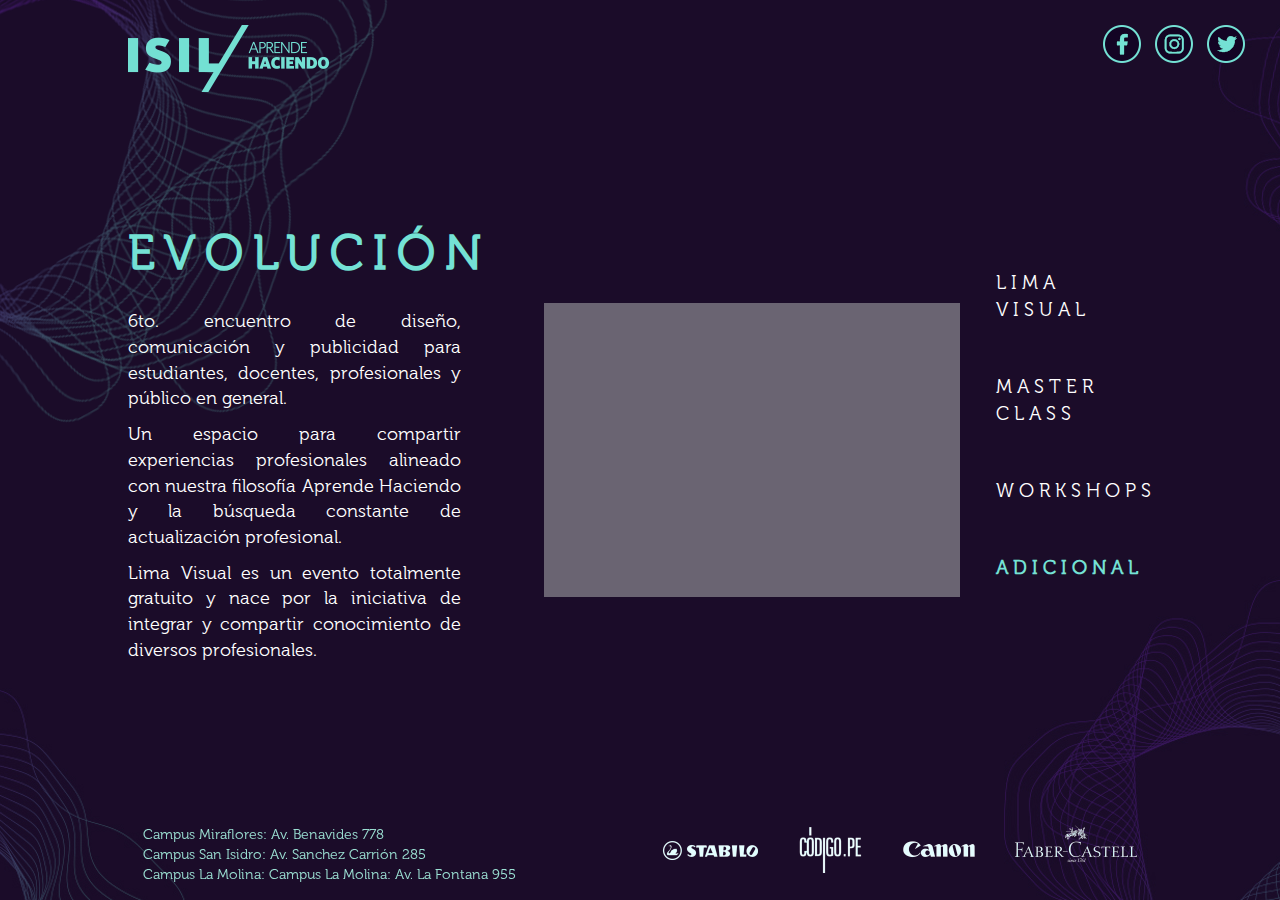
==== adicional.html @ 304214e9 "Add files via upload" ====
<!DOCTYPE html>
<html lang="en">
  <head>
  <title>Bootstrap Example</title>
  <meta charset="utf-8">
  <meta name="viewport" content="width=device-width, initial-scale=1">
  <link rel="stylesheet" href="https://maxcdn.bootstrapcdn.com/bootstrap/3.3.7/css/bootstrap.min.css">
  <script src="js/js.js"></script>
  <script src="https://maxcdn.bootstrapcdn.com/bootstrap/3.3.7/js/bootstrap.min.js"></script>
  <link href="fonts/Museo-300.css" rel="stylesheet" type="text/css">
  <link href="fonts/MuseoSlab-500.css" rel="stylesheet" type="text/css">
	  <link href="css/style.css" rel="stylesheet" type="text/css">
  
  </head>
  <body>
<div class="custom-container">
    <div class="malla"> <img src="img/malla.png" class="img-responsive"></div>
    <div class="custom-content">
    <div class="logo-brand"><a href="index.html"><img src="img/logotipo.png" alt="logo" class="img-responsive"/></a></div>
    <div class="redes">
    <ul>
    <li><a href="#"><img src="img/facebook.png" alt="" width="38" height="38" border="0"/></a></li>
    <li><a href="#"><img src="img/insta.png" width="38" height="38" alt=""/></a></li>
    <li><a href="#"><img src="img/twitter.png" width="38" height="38" alt=""/></a></li>
    
    </ul>
    </div>
    
    
   
    
    <!-- <div class="principal-img"> <img src="img/visual.png" width="668" height="495" alt="" class="img-responsive"/> </div>
    <div class="actions"> <img src="img/cambia.png" width="260" height="127" alt="" class="img-responsive" style="max-width:183px;"/></div>
       <button type="button" class="custom-btn">Ingreso Libre</button>-->
		
		
		
		
        
        
        <!--<div class="col-1-2 go-right only-img">
        <img src="img/visual.png" width="668" height="495" alt="" class="img-responsive" style="display: inline-block"/>
       
        </div>
        <div class="col-2-2 go-left">
		
		<div class="content-text">
        
         <h2><span>VEN</span> <span>INTEGRÁTE</span> CAMBIA</h2>
        <p>6to. encuentro de diseño, comunicación y publicidad para estudiantes, docentes, profesionales y público en general.</p>

        <p>Un espacio para compartir experiencias profesionales alineado con nuestra filosofía Aprende Haciendo y la búsqueda constante de actualización profesional.</p>

        <p>Lima Visual es un evento totalmente gratuito y nace por la iniciativa de integrar y compartir conocimiento de diversos profesionales.</p>
        
        </div>
		</div>-->
		
		
		
		
		
		
		
        
        <!--<div class="content-full-w">
        <div class="content-text-w">
       		<h2>MASTER CLASS</h2>
            <p>Conferencias con destacados ponentes internacionales y nacionales que compartirán sus experiencias profesionales.</p>
            <h3 class="title-h3"><span>10 / 9</span> BRANDING Y PUBLICIDAD</h3>
          <div class="gallery">
            	<div class="gallery-items"><img src="img/img1.png" class="img-responsive"/></div>
                <div class="gallery-items"><img src="img/img2.png" class="img-responsive"/></div>
                <div class="gallery-items"><img src="img/img3.png" class="img-responsive"/></div>
            </div>
			<ul class="numbers">
				<li><a href="#">1</a></li>
				<li><a href="#">2</a></li>
				<li><a href="#">3</a></li>
				<li><a href="#">4</a></li>
			</ul>
            
        </div>
        </div>-->
		
		
		
		
		
        
        
        
        
        
       
       <!-- <div class="col-1-2">
        <div class="content-text">
        
         <h2><span>Creatividad en el </span> mundo radial</h2>
         <ul class="list-datos">
			<li><span>Profesor(a):</span> Nilmer Cueva</li>
            <li><span>Día:</span> Lunes 10/09</li>
            <li><span>Hora:</span> 2:00 p.m - 6:00 p.m.</li>
            <li><span>Salón:</span> A-703 </li>
            <li><span>Campus:</span> Miraflores.</li>
            <li><span>Requisito para participar:</span> Ninguno.</li>
         </ul>
        <p>"No es lo mismo trabajar en la industria de la publicidad que en la industria de la creatividad. En un mundo cada vez más estructurado sobre el código y el despliegue tecnológico, aportando utilidad y beneficios que mejoran la vida del usuario, ¿como industria estamos realmente operando a la velocidad de la cultura? Con personas cada vez más informadas y críticas, pareciera que la publicidad se ha convertido en materia más que nunca artificial. Algo que solo se puede resolver con creatividad."</p>
        
        </div>
       
        </div>
        <div class="col-2-2">
        <form >
        	<h3>Inscribete Aquí</h3>
            <input type="text" name="nombre" placeholder="Nombres">
            <input type="text" name="nombre" placeholder="Apellidos">
            <input type="text" name="nombre" placeholder="Celular">
            <input type="text" name="nombre" placeholder="Correo">
			<input type="text" name="nombre" placeholder="¿Eres de Isil?">
            <button type="button" class="custom-btn">Ingreso Libre</button>
        </form>
        
        </div>
		 -->
		
		
		
		
		
		
		
		<!--<div class="content-full-w">
        <div class="content-text-w">
       		<h2>WORKSHOPS</h2>
            <p>Actividades vivenciales, dictadas por nuestros docentes,<br> 
donde los asistentes podrán ser parte de la realización de un proyecto.</p>
           
			
			<a href="#" class="fechas">
			<h2>LU<br>NES</h2>
				<div class="line"></div>
				<p>10 / 09</p>
			</a>
			
			<a href="#" class="fechas">
			<h2>MAR<br>TES</h2>
				<div class="line"></div>
				<p>11 / 09</p>
			</a>
			
			<a href="#" class="fechas">
			<h2>MIÉR<br>COLES</h2>
				<div class="line"></div>
				<p>12 / 09</p>
			</a>
			
			<a href="#" class="fechas">
			<h2>JUE<br>VES</h2>
				<div class="line"></div>
				<p>13 / 09</p>
			</a>
			
			<a href="#" class="fechas">
			<h2>VIER<br>NES</h2>
				<div class="line"></div>
				<p>14 / 09</p>
			</a>
			
            
        </div>
        </div>
		-->
		
		
        
        
		
		<div class="col-1-2">
        <div class="content-text">
        
         <h2>EVOLUCIÓN</h2>
         
		<p>6to. encuentro de diseño, comunicación y publicidad para estudiantes, docentes, profesionales y público en general.</p>

<p>Un espacio para compartir experiencias profesionales alineado con nuestra filosofía Aprende Haciendo y la búsqueda constante de actualización profesional.</p>

<p>Lima Visual es un evento totalmente gratuito y nace por la iniciativa de integrar y compartir conocimiento de diversos profesionales.</p>
	
			
			
        
        </div>
       
        </div>
        <div class="col-2-2">
        <div class="slider">
			<img src="img/foto.png" width="760" height="538" alt="" class="img-responsive"/>
		</div>    
		
      </div><!---->
		
		
		
		
		
		
		
		
		
		
		
		
		
		
		<!--<div class="col-1-2">
        <div class="content-text">
        
         <h2>“impactando mentes”</h2>
		  <img src="img/01.png" class="foto-text"/>
			
			<ul class="list-datos list-foto-text">
	      <li><span>Expositor(a):</span> Laura Reategui.<br>(Google/círculo creativo de México)</li>
            <li><span>Día:</span> Lunes 22</li>
            <li><span>Hora:</span> 6:00 p.m.</li>
            <li><span>Salón:</span> A-703 </li>
            <li><span>Campus:</span> Miraflores.</li>
            <li><span>Requisito para participar:</span> Ninguno.</li>
         </ul>
        <p style="margin-top: 10px;">"No es lo mismo trabajar en la industria de la publicidad que en la industria de la creatividad. En un mundo cada vez más estructurado sobre el código y el despliegue tecnológico, aportando utilidad y beneficios que mejoran la vida del usuario, ¿como industria estamos realmente operando a la velocidad de la cultura? Con personas cada vez más informadas y críticas, pareciera que la publicidad se ha convertido en materia más que nunca artificial. Algo que solo se puede resolver con creatividad."</p>
        
        </div>
       
        </div>
        <div class="col-2-2">
        <form >
        	<h3>Inscribete Aquí</h3>
            <input type="text" name="nombre" placeholder="Nombres">
            <input type="text" name="nombre" placeholder="Apellidos">
            <input type="text" name="nombre" placeholder="Celular">
            <input type="text" name="nombre" placeholder="Correo">
			<input type="text" name="nombre" placeholder="¿Eres de Isil?">
            <button type="button" class="custom-btn">Ingreso Libre</button>
        </form>
        
        </div>-->
		
		
		
		
		
		    <!--<div class="actions go-left ajuste1"> 
		
		<div class="fechas">
			<h2>LU<br>NES</h2>
				<div class="line"></div>
				<p>10 / 09</p>
			</div>
		
		</div>
		
		
		
		<div class="principal-img go-right ajuste2">
		<div class="content-text-w">
		
			<div class="mod-detail">
				<h2>Creatividad en el mundo radial</h2>
				<p>NILMER CUEVA</p>
					<p>LUNES 10/09</p>
					<p>2:00 PM - 6:00 PM</p>
					<p>AULA A703</p>
				<button type="button" class="custom-btn-small">Ingreso Libre</button>
			</div>
			
			<div class="mod-detail">
				<h2>Creatividad en el mundo radial</h2>
				<p>NILMER CUEVA</p>
					<p>LUNES 10/09</p>
					<p>2:00 PM - 6:00 PM</p>
					<p>AULA A703</p>
				<button type="button" class="custom-btn-small">Ingreso Libre</button>
			</div>
			
			<div class="mod-detail">
				<h2>Creatividad en el mundo radial</h2>
				<p>NILMER CUEVA</p>
					<p>LUNES 10/09</p>
					<p>2:00 PM - 6:00 PM</p>
					<p>AULA A703</p>
				<button type="button" class="custom-btn-small">Ingreso Libre</button>
			</div>
			
			
			<div class="divider"></div>
			
			
			<div class="mod-detail">
				<h2>Creatividad en el mundo radial</h2>
				<p>NILMER CUEVA</p>
					<p>LUNES 10/09</p>
					<p>2:00 PM - 6:00 PM</p>
					<p>AULA A703</p>
				<button type="button" class="custom-btn-small">Ingreso Libre</button>
			</div>
			
			<div class="mod-detail">
				<h2>Creatividad en el mundo radial</h2>
				<p>NILMER CUEVA</p>
					<p>LUNES 10/09</p>
					<p>2:00 PM - 6:00 PM</p>
					<p>AULA A703</p>
				<button type="button" class="custom-btn-small">Ingreso Libre</button>
			</div>
			
			<div class="mod-detail">
				<h2>Creatividad en el mundo radial</h2>
				<p>NILMER CUEVA</p>
					<p>LUNES 10/09</p>
					<p>2:00 PM - 6:00 PM</p>
					<p>AULA A703</p>
				<button type="button" class="custom-btn-small">Ingreso Libre</button>
			</div>
			
			
			</div>
			
		
		</div>

        -->
        
        
        
        
        
        
      
  </div>
    <div class="custom-sidebar">
    <div class="btn-mobile" id="menu-nav" data-click-state="1"><img src="img/lines-nav.png" alt=""/></div>
    <nav>
        <ul>
        <li><a href="lima-visual.html">LIMA VISUAL</a></li>
			<li><a href="master-class.html">MASTER CLASS</a></li>
        <li><a href="workshops.html">WORKSHOPS</a></li>
        <li class="active"><a href="adicional.html">ADICIONAL</a></li>
      </ul>
      
      <div class="addressMob">
        <p><span>Campus Miraflores:</span> Av. Benavides 778 </p>
           <p><span>Campus Miraflores:</span> Av. Benavides 778 </p>
           <p><span>Campus Miraflores:</span> Av. Benavides 778 </p>
       <ul class="menu-redes"> 
       <li><img src="img/facebook.png" width="38" height="38" alt=""/></li>
        <li><img src="img/insta.png" width="38" height="38" alt=""/></li>
        <li><img src="img/twitter.png" width="38" height="38" alt=""/></li>
        
      </ul>
      </div>
      
     
      
      </nav>
  </div>
  </div>
<footer>
    <div class="address">
    <p>Campus Miraflores: Av. Benavides 778<br>
        Campus San Isidro: Av. Sanchez Carrión 285<br>
        Campus La Molina: Campus La Molina: Av. La Fontana 955</p>
  </div>
    <div class="logos"><img src="img/logos.png" alt="Auspiciadores" class="img-responsive"/></div>
  </footer>
<script>
$('#menu-nav').on('click',function(){

if($(this).attr('data-click-state') == 1) {
$(this).attr('data-click-state', 0)
$("nav").show().css({ "display": "inline-block"});
	
	$(".custom-sidebar").addClass("menu-mob-active");
} else {
$(this).attr('data-click-state', 1)
$("nav").hide();
	$(".custom-sidebar").removeClass("menu-mob-active")
}

});	
</script>
</body>
</html>
---- fonts/Museo-300.css ----
@font-face {
  font-family: 'Museo-300';
  src: url('Museo-300.eot?#iefix') format('embedded-opentype'),  url('Museo-300.otf')  format('opentype'),
	     url('Museo-300.woff') format('woff'), url('Museo-300.ttf')  format('truetype'), url('Museo-300.svg#Museo-300') format('svg');
  font-weight: normal;
  font-style: normal;
}
---- fonts/MuseoSlab-500.css ----
@font-face {
  font-family: 'MuseoSlab-500';
  src: url('MuseoSlab-500.eot?#iefix') format('embedded-opentype'),  url('MuseoSlab-500.otf')  format('opentype'),
	     url('MuseoSlab-500.woff') format('woff'), url('MuseoSlab-500.ttf')  format('truetype'), url('MuseoSlab-500.svg#MuseoSlab-500') format('svg');
  font-weight: normal;
  font-style: normal;
}
---- css/style.css ----
body, html {
	width: 100%;
	height: 100%;
	position: relative;
	overflow: hidden;
	background-image: url(../img/bg.jpg);
	background-position: center;
	background-size: cover;
	font-family: 'Museo-300', "Hoefler Text", "Liberation Serif", Times, "Times New Roman", "serif";
	color: white;

}
h2
{
	color: #74e2d5;
    font-size: 48px;
    font-weight: bold;
    letter-spacing: 10px;
	margin-bottom:30px;
	margin-top:0;
}
.title-h3
{
	padding:10px;
	margin:0;
	border: solid 1px #a932d7;
	margin-top:10px;
	margin-bottom:15px;
	display:inline-block;
	
}
.title-h3 span
{
color:#73e0d3;
font-weight:bold;	
}
p
{
	font-size:18px;
}
	  a:hover
	  {
		  text-decoration: none;
	  }
/* Set height of the grid so .sidenav can be 100% (adjust if needed) */
.row.content {
	height: 100%;
	position: relative;
}
/* Set gray background color and 100% height */
.sidenav {
	height: 100%;
}
/* Set black background color, white text and some padding */
footer {
	background-color: #555;
	color: white;
	padding: 15px;
}
.custom-container {
	width: 100%;
	height: 100%;
	position: relative;
}
.custom-content {
	width: 65%;
	height: 100%;
	float: left;
	margin-left: 10%;
}
.custom-sidebar {
	width: 15%;
	height: 100%;
	float: right;
	margin-right: 10%;
}
footer {
	background-color: transparent;
	position: fixed;
	width: 80%;
	bottom: 0;
	height: 80px;
	margin-left: 10%;
	margin-right: 10%;
	margin-bottom: 10px;
}
.logos {
	float: right;
}
.address {
	float: left;
	color: #9be0d3;
	
}
.address p
{
	font-size:14px;
}
nav {
	width: 100%;
	height: 100%;
	display: flex;
	justify-content: center;
	align-items: center;
}
nav ul {
    display: inline-block;
    list-style: none;
    margin: 0;
    font-size: 19px;
    letter-spacing: 5px;
}
nav ul li {
    margin-bottom: 50px;
}
nav ul .active a
{
	font-weight: bold;
    color: #74e2d5;
}
	  nav a
	  {
		  color: white;
	  }
	  nav a:hover
	  {
		  color: #74e2d5;
	  }
.logo-brand {
	margin-top: 25px;
	margin-bottom: 25px;
	position: absolute;
	z-index:22;
}
.btn-mobile {
	width: 50px;
	height: 50px;
	position: absolute;
	left: 25px;
	top: 30px;
	display: none;
	position: fixed;
	
}
.principal-img {
	height: 100%;
	width: 70%;
	display: flex;
	justify-content: center;
	align-items: center;
	float: right;
}
.img-principal img {
	display: inline-block;
}
.actions {
	height: 100%;
	width: 30%;
	display: flex;
	justify-content: center;
	align-items: center;
	float: left;
	flex-direction: column;
}
.actions img {
	display: inline-block;
	width: 80%;
}
.malla {
	position: fixed;
	top: -200px;
	left: 50%;
	margin-left: -900px;
	animation: 25s rotar linear infinite;
	transform-origin: 50% 50%;
}
 @keyframes rotar {
 from {
transform: rotate(0deg);
}
 to {
transform: rotate(360deg);
}
}
.custom-btn {
	background-color:#73e0d3;
	margin-top: 10px;
	font-size: 16px;
	border-radius: 10px;
	border: 0;
	padding: 10px;
	color:#1c1029;
	padding-left: 20px;
	padding-right: 20px;
}
.custom-btn:hover {
	background-color: white;
	color: #a932d7;
}
	  .custom-btn-small {
	background-color:#a932d7;
	margin-top: 10px;
	font-size: 16px;
	border-radius: 10px;
	border: 0;
	padding: 10px;
	color:white;
	padding-left: 20px;
	padding-right: 20px;
}
.custom-btn-small:hover {
	background-color: white;
	color: #a932d7;
}
.redes
{
	position:absolute;
	right:25px; top:25px;
}
.redes ul
{
	list-style:none;
	padding:0;
	
}
.redes ul li
{
	display:inline-block;
	margin-right:10px;
}
.menu-redes 
{
	display:none;
}
.addressMob
{
	display:none;
}
.col-1-2
{
	width:50%;
	height:100%;
	float:left;
	display: flex;
	justify-content: center;
	align-items: center;
}
.col-2-2
{
	width:50%;
	height:100%;
	float:right;
	
	display: flex;
	justify-content: center;
	align-items: center;
}
.content-text
{
	display:inline-block;
	width:80%;
	margin-right:20%;
}
.content-text p
{
	text-align:justify;
	font-size:18px;
}
.content-text h2
{
	color: #74e2d5;
    font-size: 48px;
    font-weight: bold;
    letter-spacing: 10px;
	margin-bottom:30px;
}
.content-text span
{
	display:block;
	font-size:30px;
}
.content-full-w
{
	width:100%;
	height:100%;
	display: flex;
	justify-content: center;
	align-items: center;
}
.gallery
{
	width:100%;
	position:relative;
}
.gallery-items
{
	display:inline-block;
	width:33%;
	cursor:pointer;
}
.list-datos
{
	padding:0;
	margin:0;
	list-style:none;
	margin-bottom:25px;
}
.list-datos li
{
	font-size: 18px;
}
.list-datos li span
{
	    font-weight: bold;
    color: #73e0d3;
    display: inline-block;
    font-size: 18px;
	
}
form
{
	padding:5%;
	border:solid 1px #a932d7;
	width:90%;
}
form input
{
	display:block;
	background-color:transparent;
	border-radius:8px;
	border: solid 1px #a932d7;
	width:98%;
	padding:2%;
	font-size:18px;
	margin-bottom:10px;
}
	  
.go-left
{
  float: left;
}
.go-right
{
  float: right;
}
	  .fechas
	  {
		  width: 230px;
		  height: 200px;
		  border:solid 1px #a932d7;
		  padding: 20px;
		  display: inline-block;
		  margin-top: 10px;
		  color: white;
	  }

	  .fechas h2
	  {
		      margin-bottom: 0px;
	  }
	  .line
	  {
	
		  background-color: #a932d7;
		  width: 100%;
		  height: 1px;
		      margin-top: 10px;
    margin-bottom: 10px;
	  }
	  
	  .foto-text
	  {
		  display: inline-block;
    text-align: left;
    vertical-align: top;
	  }
	  .list-foto-text
	  {
		  
		      display: inline-block;
		vertical-align: bottom;
		margin-left: 8px;
	  }
	  .mod-detail
	  {
		  width: 240px;
		   display: inline-block;
	  }
	  .mod-detail h2
	  {
		 font-size: 17px;
		  letter-spacing: 3px;
		  text-align: left;
		  margin-bottom: 15px;
	  }
	  .mod-detail p
	  {
		  margin-bottom: 5px;
	  }
	  .divider{
	   width: 100%;
		  height: 1px;
		  background-color: #a932d7;
		  display: block;
		  margin-top: 25px;
		  margin-bottom: 25px;
	  }
.numbers
{
	list-style: none;
	padding: 0;
	margin: 0;
	text-align: right;
	margin-top: 10px;
}
.numbers li
{
	display: inline-block;
	
}
.numbers li a
{
	font-weight: bold;
	padding: 10px;
	border:  1px solid #73e0d3;
	width: 40px;
	height: 40px;
	border-radius: 20px;
	display: inline-block;
	text-align: center;
	color: white;
}
.numbers li a:hover
{
	background-color: white;
	color: #a932d7;
}
/* On small screens, set height to 'auto' for sidenav and grid */
	 @media screen and (max-width: 1600px) {
	.mod-detail {
    width: 200px;
    display: inline-block;
}  
	  
	  } 
	  
@media screen and (max-width: 767px) {
	
.sidenav {
	height: auto;
	padding: 15px;
}
.row.content {
	height: auto;
}
}

@media screen and (max-width: 991px) {
	.mod-detail {
    width: 100%;
    display: block;
    margin-bottom: 25px;
}
.content-full-w
{
	width: 80%;
    margin: auto;
    margin-top: 120px;
}
.gallery-items {
    display: block;
    width: 100%;
    text-align: center;
    margin-bottom: 10px;
}
.gallery-items img
{
	display:inline-block;
}
.redes
	{
		display:none;
	}	
	
body, html {
	overflow: auto;
}
.custom-content {
	width: 100%;
	height: 100%;
	margin: 0;
}
.custom-sidebar {
	width: 25%;
	height: 25px;
	position: absolute;
	z-index: 55;
	top: 0;
	right: 0;
	height: auto;
	margin: 0;
}
.custom-container {
	height: auto;
	position: relative;
}
nav {
	display: none;
}
nav ul {
	display: inline-block;
	list-style: none;
    margin: 0;
    font-size: 19px;
    letter-spacing: 5px;
    padding: 0;
    width: 100%;
}
nav ul li {
	    padding: 20px;
    background-color: #83cfcb;
    color: #1c1029;
    font-weight: bold;
    border-bottom: solid 2px #1b0c29;
	margin:0;
}
nav ul li a
	{ color: #1c1029;}
nav ul .active 
{
	    font-weight: bold;
    color: #74e2d5;
    background-color: #1b0c29;
}
	nav ul .active a
	{color: #74e2d5;font-weight: bold;}
.menu-redes li {
    display: inline-block;
    border-bottom: 0;
}

.principal-img {
	height: auto;
	width: 80%;
	display: flex;
	justify-content: center;
	align-items: center;
	float: initial;
	margin-left: 10%;
	margin-right: 10%;
	margin-top: 150px;
}
.menu-mob-active {
	width: 80%;
    height: 100%;
    background-color: transparent;
    position: fixed;
    z-index: 999;
    left: 0;
}
.menu-mob-active nav {
	width: 100%;
    display: inline-block;
    text-align: center;
    margin-top: 119px;
    background-color: #83cfcb;
}
.btn-mobile {
	display: block;
}
.actions {
	height: auto;
	width: 80%;
	display: flex;
	justify-content: center;
	align-items: center;
	float: left;
	flex-direction: column;
	margin-top: 30px;
	margin-left: 10%;
	margin-right: 10%;
}
.logo-brand {
	padding-top: 25px;
	padding-bottom: 25px;
	position: fixed;
	width: 100%;
	text-align: center;
	background-color: #1b0c29;
	border-bottom: solid 1px #73e0d3;
	margin: 0;
}
.logo-brand img {
	display: inline-block;
}
footer {
	background-color: transparent;
	position: relative;
	width: 80%;
	bottom: 0;
	height: auto;
	margin-left: 10%;
	margin-right: 10%;
	margin-top: 25px;
	display: inline-block;
}
.address {
	float: initial;
	color: #9be0d3;
	text-align: center;
}
.logos {
	float: initial;
	text-align: center;
}
.logos img {
	display: inline-block;
}

.menu-redes 
{
	display:block;
}
.address
{
	display:none;
}
.addressMob
{
	    font-size: 18px;
    color: #1b0c29;
    position: absolute;
    width: 100%;
    bottom: 0;
	display:block;
}
.addressMob span
{
	display:block;
	width:100%;
	font-weight:bold;
}
	
	.col-1-2{
		
		width: 100%;
		margin-top: 130px;
	}	
	
	.content-text
	{
		margin: auto;
	}
	.col-2-2
	{
		width: 100%;
		float:left;
	}
	.go-left
{
  float:  right;
}
.go-right
{
  float:left;
}
.only-img {
    width: 80%;
    margin-left: 10%;
    margin-bottom: 25px;
}
	
	.ajuste1{
    margin-top: 130px;
}
	
.ajuste2 {
    margin-top: 30px;
}	
	
	
}
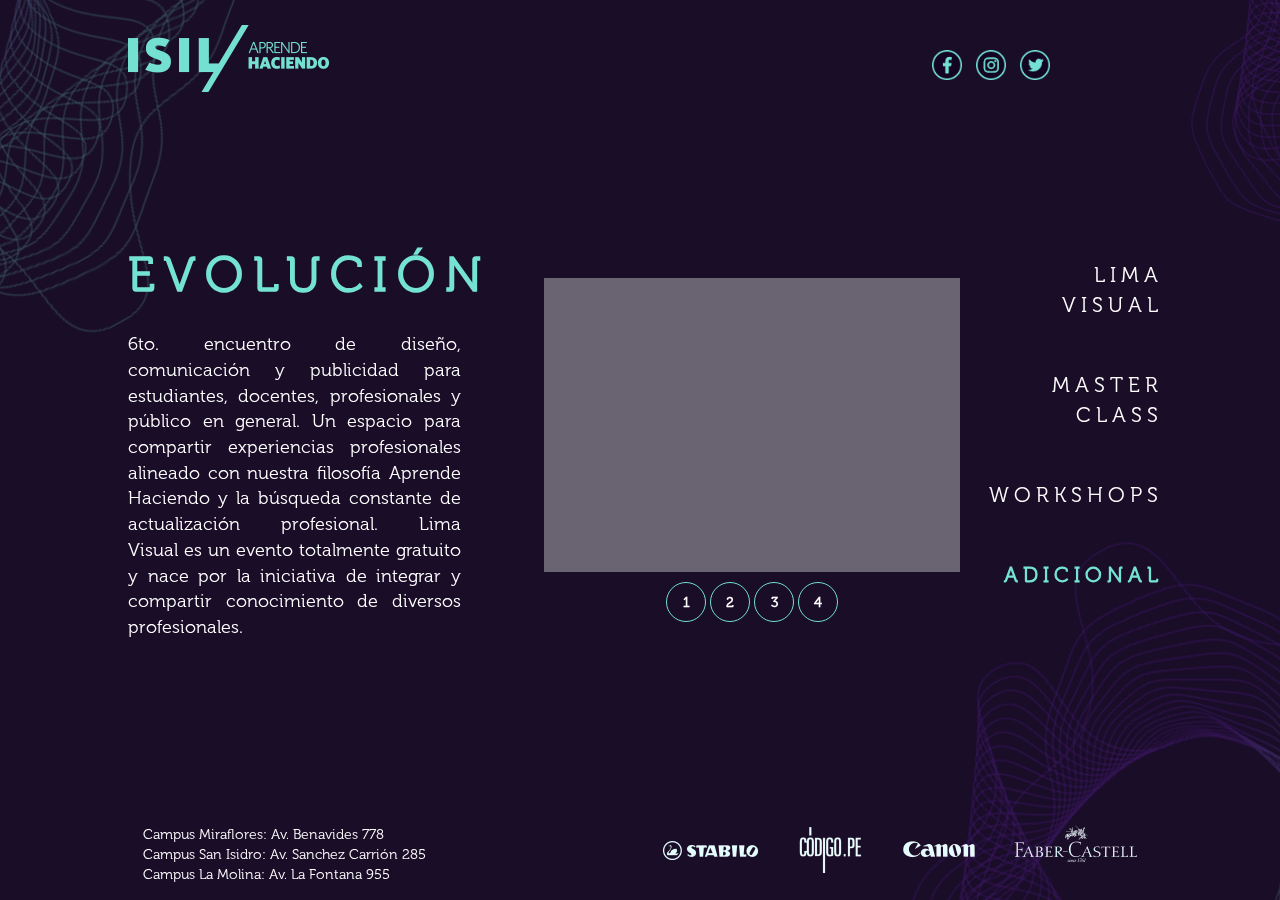
==== commit 2cdc67e2: "Add files via upload" ====
--- a/adicional.html
+++ b/adicional.html
@@ -1,7 +1,7 @@
 <!DOCTYPE html>
 <html lang="en">
   <head>
-  <title>Bootstrap Example</title>
+  <title>Lima Visual 6</title>
   <meta charset="utf-8">
   <meta name="viewport" content="width=device-width, initial-scale=1">
   <link rel="stylesheet" href="https://maxcdn.bootstrapcdn.com/bootstrap/3.3.7/css/bootstrap.min.css">
@@ -10,182 +10,46 @@
   <link href="fonts/Museo-300.css" rel="stylesheet" type="text/css">
   <link href="fonts/MuseoSlab-500.css" rel="stylesheet" type="text/css">
 	  <link href="css/style.css" rel="stylesheet" type="text/css">
-  
+  <link href="css/animate.min.css" rel="stylesheet" type="text/css">
   </head>
   <body>
-<div class="custom-container">
-    <div class="malla"> <img src="img/malla.png" class="img-responsive"></div>
+
+	<div class="malla"> <img src="img/malla.png" class="img-responsive"></div>
+	<div class="malla2"> <img src="img/malla.png" class="img-responsive"></div>
+	<div class="malla3"> <img src="img/malla.png" class="img-responsive"></div>
+	<div class="malla4"> <img src="img/malla.png" class="img-responsive"></div>
+	<div class="custom-container">
+    
+	
     <div class="custom-content">
-    <div class="logo-brand"><a href="index.html"><img src="img/logotipo.png" alt="logo" class="img-responsive"/></a></div>
+    <div class="logo-brand animated bounceInDown"><a href="index.html"><img src="img/logotipo.png" alt="logo" class="img-responsive"/></a></div>
     <div class="redes">
     <ul>
-    <li><a href="#"><img src="img/facebook.png" alt="" width="38" height="38" border="0"/></a></li>
-    <li><a href="#"><img src="img/insta.png" width="38" height="38" alt=""/></a></li>
-    <li><a href="#"><img src="img/twitter.png" width="38" height="38" alt=""/></a></li>
+    <li><a href="https://es-la.facebook.com/ISILpe/" target="_blank"><img src="img/facebook.png" width="30" height="30" alt=""/></a></li>
+    <li><a href="https://www.instagram.com/isil_pe/?hl=es-la" target="_blank"><img src="img/insta.png" width="30" height="30" alt=""/></a></li>
+    <li><a href="https://twitter.com/isil_pe?lang=es" target="_blank"><img src="img/twitter.png" width="30" height="30" alt=""/></a></li>
     
     </ul>
     </div>
     
     
+    
    
     
-    <!-- <div class="principal-img"> <img src="img/visual.png" width="668" height="495" alt="" class="img-responsive"/> </div>
-    <div class="actions"> <img src="img/cambia.png" width="260" height="127" alt="" class="img-responsive" style="max-width:183px;"/></div>
-       <button type="button" class="custom-btn">Ingreso Libre</button>-->
-		
-		
-		
-		
-        
-        
-        <!--<div class="col-1-2 go-right only-img">
-        <img src="img/visual.png" width="668" height="495" alt="" class="img-responsive" style="display: inline-block"/>
-       
-        </div>
-        <div class="col-2-2 go-left">
-		
-		<div class="content-text">
-        
-         <h2><span>VEN</span> <span>INTEGRÁTE</span> CAMBIA</h2>
-        <p>6to. encuentro de diseño, comunicación y publicidad para estudiantes, docentes, profesionales y público en general.</p>
 
-        <p>Un espacio para compartir experiencias profesionales alineado con nuestra filosofía Aprende Haciendo y la búsqueda constante de actualización profesional.</p>
 
-        <p>Lima Visual es un evento totalmente gratuito y nace por la iniciativa de integrar y compartir conocimiento de diversos profesionales.</p>
-        
-        </div>
-		</div>-->
-		
-		
-		
-		
-		
-		
-		
-        
-        <!--<div class="content-full-w">
-        <div class="content-text-w">
-       		<h2>MASTER CLASS</h2>
-            <p>Conferencias con destacados ponentes internacionales y nacionales que compartirán sus experiencias profesionales.</p>
-            <h3 class="title-h3"><span>10 / 9</span> BRANDING Y PUBLICIDAD</h3>
-          <div class="gallery">
-            	<div class="gallery-items"><img src="img/img1.png" class="img-responsive"/></div>
-                <div class="gallery-items"><img src="img/img2.png" class="img-responsive"/></div>
-                <div class="gallery-items"><img src="img/img3.png" class="img-responsive"/></div>
-            </div>
-			<ul class="numbers">
-				<li><a href="#">1</a></li>
-				<li><a href="#">2</a></li>
-				<li><a href="#">3</a></li>
-				<li><a href="#">4</a></li>
-			</ul>
-            
-        </div>
-        </div>-->
-		
-		
-		
-		
-		
-        
-        
-        
-        
-        
-       
-       <!-- <div class="col-1-2">
-        <div class="content-text">
-        
-         <h2><span>Creatividad en el </span> mundo radial</h2>
-         <ul class="list-datos">
-			<li><span>Profesor(a):</span> Nilmer Cueva</li>
-            <li><span>Día:</span> Lunes 10/09</li>
-            <li><span>Hora:</span> 2:00 p.m - 6:00 p.m.</li>
-            <li><span>Salón:</span> A-703 </li>
-            <li><span>Campus:</span> Miraflores.</li>
-            <li><span>Requisito para participar:</span> Ninguno.</li>
-         </ul>
-        <p>"No es lo mismo trabajar en la industria de la publicidad que en la industria de la creatividad. En un mundo cada vez más estructurado sobre el código y el despliegue tecnológico, aportando utilidad y beneficios que mejoran la vida del usuario, ¿como industria estamos realmente operando a la velocidad de la cultura? Con personas cada vez más informadas y críticas, pareciera que la publicidad se ha convertido en materia más que nunca artificial. Algo que solo se puede resolver con creatividad."</p>
-        
-        </div>
-       
-        </div>
-        <div class="col-2-2">
-        <form >
-        	<h3>Inscribete Aquí</h3>
-            <input type="text" name="nombre" placeholder="Nombres">
-            <input type="text" name="nombre" placeholder="Apellidos">
-            <input type="text" name="nombre" placeholder="Celular">
-            <input type="text" name="nombre" placeholder="Correo">
-			<input type="text" name="nombre" placeholder="¿Eres de Isil?">
-            <button type="button" class="custom-btn">Ingreso Libre</button>
-        </form>
-        
-        </div>
-		 -->
-		
-		
-		
-		
-		
-		
-		
-		<!--<div class="content-full-w">
-        <div class="content-text-w">
-       		<h2>WORKSHOPS</h2>
-            <p>Actividades vivenciales, dictadas por nuestros docentes,<br> 
-donde los asistentes podrán ser parte de la realización de un proyecto.</p>
-           
-			
-			<a href="#" class="fechas">
-			<h2>LU<br>NES</h2>
-				<div class="line"></div>
-				<p>10 / 09</p>
-			</a>
-			
-			<a href="#" class="fechas">
-			<h2>MAR<br>TES</h2>
-				<div class="line"></div>
-				<p>11 / 09</p>
-			</a>
-			
-			<a href="#" class="fechas">
-			<h2>MIÉR<br>COLES</h2>
-				<div class="line"></div>
-				<p>12 / 09</p>
-			</a>
-			
-			<a href="#" class="fechas">
-			<h2>JUE<br>VES</h2>
-				<div class="line"></div>
-				<p>13 / 09</p>
-			</a>
-			
-			<a href="#" class="fechas">
-			<h2>VIER<br>NES</h2>
-				<div class="line"></div>
-				<p>14 / 09</p>
-			</a>
-			
-            
-        </div>
-        </div>
-		-->
-		
-		
+
         
         
 		
 		<div class="col-1-2">
-        <div class="content-text">
-        
+        <div class="content-text animated bounceInLeft">
+        	<div class="head-mobile"><span> &lt; </span><a href="index.html">volver al inicio</a></div>
          <h2>EVOLUCIÓN</h2>
          
-		<p>6to. encuentro de diseño, comunicación y publicidad para estudiantes, docentes, profesionales y público en general.</p>
-
-<p>Un espacio para compartir experiencias profesionales alineado con nuestra filosofía Aprende Haciendo y la búsqueda constante de actualización profesional.</p>
-
-<p>Lima Visual es un evento totalmente gratuito y nace por la iniciativa de integrar y compartir conocimiento de diversos profesionales.</p>
+		<p>6to. encuentro de diseño, comunicación y publicidad para estudiantes, docentes, profesionales y público en general.
+			Un espacio para compartir experiencias profesionales alineado con nuestra filosofía Aprende Haciendo y la búsqueda constante de actualización profesional.
+		    Lima Visual es un evento totalmente gratuito y nace por la iniciativa de integrar y compartir conocimiento de diversos profesionales.</p>
 	
 			
 			
@@ -194,11 +58,17 @@
        
         </div>
         <div class="col-2-2">
-        <div class="slider">
+        <div class="slider animated bounceInRight">
 			<img src="img/foto.png" width="760" height="538" alt="" class="img-responsive"/>
-		</div>    
+            <ul class="numbers" style="text-align:center;">
+				<li><a href="#">1</a></li>
+				<li><a href="#">2</a></li>
+				<li><a href="#">3</a></li>
+				<li><a href="#">4</a></li>
+			</ul>
+		</div>  
 		
-      </div><!---->
+      </div>
 		
 		
 		
@@ -212,123 +82,6 @@
 		
 		
 		
-		
-		<!--<div class="col-1-2">
-        <div class="content-text">
-        
-         <h2>“impactando mentes”</h2>
-		  <img src="img/01.png" class="foto-text"/>
-			
-			<ul class="list-datos list-foto-text">
-	      <li><span>Expositor(a):</span> Laura Reategui.<br>(Google/círculo creativo de México)</li>
-            <li><span>Día:</span> Lunes 22</li>
-            <li><span>Hora:</span> 6:00 p.m.</li>
-            <li><span>Salón:</span> A-703 </li>
-            <li><span>Campus:</span> Miraflores.</li>
-            <li><span>Requisito para participar:</span> Ninguno.</li>
-         </ul>
-        <p style="margin-top: 10px;">"No es lo mismo trabajar en la industria de la publicidad que en la industria de la creatividad. En un mundo cada vez más estructurado sobre el código y el despliegue tecnológico, aportando utilidad y beneficios que mejoran la vida del usuario, ¿como industria estamos realmente operando a la velocidad de la cultura? Con personas cada vez más informadas y críticas, pareciera que la publicidad se ha convertido en materia más que nunca artificial. Algo que solo se puede resolver con creatividad."</p>
-        
-        </div>
-       
-        </div>
-        <div class="col-2-2">
-        <form >
-        	<h3>Inscribete Aquí</h3>
-            <input type="text" name="nombre" placeholder="Nombres">
-            <input type="text" name="nombre" placeholder="Apellidos">
-            <input type="text" name="nombre" placeholder="Celular">
-            <input type="text" name="nombre" placeholder="Correo">
-			<input type="text" name="nombre" placeholder="¿Eres de Isil?">
-            <button type="button" class="custom-btn">Ingreso Libre</button>
-        </form>
-        
-        </div>-->
-		
-		
-		
-		
-		
-		    <!--<div class="actions go-left ajuste1"> 
-		
-		<div class="fechas">
-			<h2>LU<br>NES</h2>
-				<div class="line"></div>
-				<p>10 / 09</p>
-			</div>
-		
-		</div>
-		
-		
-		
-		<div class="principal-img go-right ajuste2">
-		<div class="content-text-w">
-		
-			<div class="mod-detail">
-				<h2>Creatividad en el mundo radial</h2>
-				<p>NILMER CUEVA</p>
-					<p>LUNES 10/09</p>
-					<p>2:00 PM - 6:00 PM</p>
-					<p>AULA A703</p>
-				<button type="button" class="custom-btn-small">Ingreso Libre</button>
-			</div>
-			
-			<div class="mod-detail">
-				<h2>Creatividad en el mundo radial</h2>
-				<p>NILMER CUEVA</p>
-					<p>LUNES 10/09</p>
-					<p>2:00 PM - 6:00 PM</p>
-					<p>AULA A703</p>
-				<button type="button" class="custom-btn-small">Ingreso Libre</button>
-			</div>
-			
-			<div class="mod-detail">
-				<h2>Creatividad en el mundo radial</h2>
-				<p>NILMER CUEVA</p>
-					<p>LUNES 10/09</p>
-					<p>2:00 PM - 6:00 PM</p>
-					<p>AULA A703</p>
-				<button type="button" class="custom-btn-small">Ingreso Libre</button>
-			</div>
-			
-			
-			<div class="divider"></div>
-			
-			
-			<div class="mod-detail">
-				<h2>Creatividad en el mundo radial</h2>
-				<p>NILMER CUEVA</p>
-					<p>LUNES 10/09</p>
-					<p>2:00 PM - 6:00 PM</p>
-					<p>AULA A703</p>
-				<button type="button" class="custom-btn-small">Ingreso Libre</button>
-			</div>
-			
-			<div class="mod-detail">
-				<h2>Creatividad en el mundo radial</h2>
-				<p>NILMER CUEVA</p>
-					<p>LUNES 10/09</p>
-					<p>2:00 PM - 6:00 PM</p>
-					<p>AULA A703</p>
-				<button type="button" class="custom-btn-small">Ingreso Libre</button>
-			</div>
-			
-			<div class="mod-detail">
-				<h2>Creatividad en el mundo radial</h2>
-				<p>NILMER CUEVA</p>
-					<p>LUNES 10/09</p>
-					<p>2:00 PM - 6:00 PM</p>
-					<p>AULA A703</p>
-				<button type="button" class="custom-btn-small">Ingreso Libre</button>
-			</div>
-			
-			
-			</div>
-			
-		
-		</div>
-
-        -->
         
         
         
@@ -348,16 +101,17 @@
       </ul>
       
       <div class="addressMob">
-        <p><span>Campus Miraflores:</span> Av. Benavides 778 </p>
-           <p><span>Campus Miraflores:</span> Av. Benavides 778 </p>
-           <p><span>Campus Miraflores:</span> Av. Benavides 778 </p>
-       <ul class="menu-redes"> 
-       <li><img src="img/facebook.png" width="38" height="38" alt=""/></li>
-        <li><img src="img/insta.png" width="38" height="38" alt=""/></li>
-        <li><img src="img/twitter.png" width="38" height="38" alt=""/></li>
+        <p><a href="https://goo.gl/maps/38HmVsGnxo92">Campus Miraflores: <br>Av. Benavides 778</a></p>
+           <p><a href="https://goo.gl/maps/GkmCmnxod3t">Campus San Isidro <br> Av. Sanchez Carrión 28</a></p>
+           <p><a href="https://goo.gl/maps/DHStRrrfHNH2">Campus La Molina: <br> Av. La Fontana 955</a></p>
+ 	<ul class="menu-redes"> 
+    <li><a href="https://es-la.facebook.com/ISILpe/"><img src="img/facebook.png" width="38" height="38" alt=""/></a></li>
+    <li><a href="https://www.instagram.com/isil_pe/?hl=es-la"><img src="img/insta.png" width="38" height="38" alt=""/></a></li>
+    <li><a href="https://twitter.com/isil_pe?lang=es"><img src="img/twitter.png" width="38" height="38" alt=""/></a></li>
         
       </ul>
       </div>
+      
       
      
       
@@ -368,7 +122,7 @@
     <div class="address">
     <p>Campus Miraflores: Av. Benavides 778<br>
         Campus San Isidro: Av. Sanchez Carrión 285<br>
-        Campus La Molina: Campus La Molina: Av. La Fontana 955</p>
+        Campus La Molina: Av. La Fontana 955</p>
   </div>
     <div class="logos"><img src="img/logos.png" alt="Auspiciadores" class="img-responsive"/></div>
   </footer>
--- a/css/style.css
+++ b/css/style.css
@@ -4,12 +4,12 @@
 	height: 100%;
 	position: relative;
 	overflow: hidden;
-	background-image: url(../img/bg.jpg);
+	background-color: #1A0D28;
 	background-position: center;
 	background-size: cover;
 	font-family: 'Museo-300', "Hoefler Text", "Liberation Serif", Times, "Times New Roman", "serif";
 	color: white;
-
+	overflow-x: hidden;
 }
 h2
 {
@@ -43,16 +43,16 @@
 	  {
 		  text-decoration: none;
 	  }
-/* Set height of the grid so .sidenav can be 100% (adjust if needed) */
+
 .row.content {
 	height: 100%;
 	position: relative;
 }
-/* Set gray background color and 100% height */
+
 .sidenav {
 	height: 100%;
 }
-/* Set black background color, white text and some padding */
+
 footer {
 	background-color: #555;
 	color: white;
@@ -74,6 +74,7 @@
 	height: 100%;
 	float: right;
 	margin-right: 10%;
+	text-align: right;
 }
 footer {
 	background-color: transparent;
@@ -90,8 +91,12 @@
 }
 .address {
 	float: left;
-	color: #9be0d3;
-	
+	color: white;
+	
+}
+.address a
+{
+	color:white;
 }
 .address p
 {
@@ -108,7 +113,7 @@
     display: inline-block;
     list-style: none;
     margin: 0;
-    font-size: 19px;
+    font-size: 21px;
     letter-spacing: 5px;
 }
 nav ul li {
@@ -151,6 +156,18 @@
 	align-items: center;
 	float: right;
 }
+
+.new-principal-img
+{
+	height: 100%;
+	width: 70%;
+	display: flex;
+	justify-content: center;
+	align-items: center;
+	float: right;
+}
+
+
 .img-principal img {
 	display: inline-block;
 }
@@ -163,18 +180,77 @@
 	float: left;
 	flex-direction: column;
 }
-.actions img {
+.new-actions {
+	height: 100%;
+	width: 30%;
+	display: flex;
+	justify-content: center;
+	align-items: center;
+	float: left;
+	flex-direction: column;
+}
+.actions img,.new-actions img {
 	display: inline-block;
 	width: 80%;
 }
 .malla {
 	position: fixed;
-	top: -200px;
-	left: 50%;
+	top: -280px;
+	left: 40%;
 	margin-left: -900px;
 	animation: 25s rotar linear infinite;
 	transform-origin: 50% 50%;
 }
+.malla2
+{
+	position: fixed;
+	right: 0;
+	bottom: 0;
+	width: 50%;
+	margin-right: -20%;
+	margin-bottom: -20%;
+	
+	animation: 30s rotar linear infinite;
+	transform-origin: 40% 50%;
+}
+
+
+.malla3
+{
+	position: fixed;
+	top: -200px;
+	bottom: 100px;
+	width: 50%;
+	margin-left: 93%;
+	margin-bottom: 50%;
+	height: 500px;
+	width: 500px;
+	
+	animation: 40s rotar linear infinite;
+	transform-origin: 30% 40%;
+}
+
+
+.malla4
+{
+	position: fixed;
+	top: 900px;
+	bottom: 100px;
+	width: 50%;
+	margin-right: : 93%;
+	margin-bottom: 50%;
+	height: 500px;
+	width: 500px;
+	margin-left: -100px;
+	
+	animation: 46s rotar linear infinite;
+	transform-origin: 30% 40%;
+}
+
+
+
+
+
  @keyframes rotar {
  from {
 transform: rotate(0deg);
@@ -216,7 +292,7 @@
 .redes
 {
 	position:absolute;
-	right:25px; top:25px;
+	right:220px; top:50px;
 }
 .redes ul
 {
@@ -228,6 +304,7 @@
 {
 	display:inline-block;
 	margin-right:10px;
+
 }
 .menu-redes 
 {
@@ -298,6 +375,30 @@
 	display:inline-block;
 	width:33%;
 	cursor:pointer;
+	position:relative;
+}
+.gallery-items a
+{
+	position:absolute;
+	bottom:10%;
+	left: 5%;
+}
+.descri-img
+{
+	position: absolute;
+    width: 80%;
+    bottom: 20%;
+    left: 5%;
+}
+.descri-img h4
+{
+	font-weight:bold;
+}
+.descri-img h5
+{
+	    color: #74e2d5;
+    font-size: 15px;
+    margin: 0;
 }
 .list-datos
 {
@@ -354,7 +455,10 @@
 		  margin-top: 10px;
 		  color: white;
 	  }
-
+		.fechas:hover p
+		{
+			color:white;
+		}
 	  .fechas h2
 	  {
 		      margin-bottom: 0px;
@@ -436,6 +540,73 @@
 	background-color: white;
 	color: #a932d7;
 }
+.head-mobile
+{
+	padding-top: 10px;
+    padding-bottom: 10px;
+    border-bottom: 1px solid #a932d7;
+    margin-bottom: 25px;
+	display: none;
+}
+.head-mobile a
+{
+    text-decoration: none;
+    color: white;
+    font-size: 25px;
+}
+.head-mobile span
+{
+	    font-weight: bold;
+    padding: 8px;
+    border: 1px solid #73e0d3;
+    width: 35px;
+    height: 35px;
+    border-radius: 20px;
+    display: inline-block;
+    text-align: center;
+    color: white;
+    margin-right: 15px;
+	    font-size: 14px;
+}
+
+.arrow1 {
+    font-weight: bold;
+    padding: 10px;
+    border: 1px solid #73e0d3;
+    width: 40px;
+    height: 40px;
+    border-radius: 20px;
+    display: inline-block;
+    text-align: center;
+    color: white;
+    position: absolute;
+    cursor: pointer;
+    top: 50%;
+    left: 0;
+    margin-left: -40px;
+    margin-top: -20px;
+    background: #1b0c29;
+	display: none;
+}
+.arrow2 {
+    font-weight: bold;
+    padding: 10px;
+    border: 1px solid #73e0d3;
+    width: 40px;
+    height: 40px;
+    border-radius: 20px;
+    display: inline-block;
+    text-align: center;
+    color: white;
+    position: absolute;
+    cursor: pointer;
+    top: 50%;
+    margin-top: -20px;
+	display: none;
+	    background-color: #1b0c29;
+	margin-right: -40px;
+	right: 0;
+}
 /* On small screens, set height to 'auto' for sidenav and grid */
 	 @media screen and (max-width: 1600px) {
 	.mod-detail {
@@ -444,7 +615,17 @@
 }  
 	  
 	  } 
-	  
+ @media screen and (max-width: 1340px) {
+	 .mod-detail h2 {
+    font-size: 15px;
+	 }
+	 .mod-detail p {
+    font-size: 12px;
+}
+	 .mod-detail {
+    width: 150px;
+}
+}
 @media screen and (max-width: 767px) {
 	
 .sidenav {
@@ -457,10 +638,43 @@
 }
 
 @media screen and (max-width: 991px) {
+	
+	.arrow1 , .arrow2
+	{
+		display: block;
+	}
+	.head-mobile
+	{
+		display: block;
+	}
+	.descri-img
+	{
+		display:none;
+	}
+	.btn-hide
+{
+	    background-color: transparent !important;
+    font-size: 0;
+    width: 100%;
+    height: 100%;
+    padding: 0;
+    margin: 0;
+    position: absolute;
+    top: 0;
+    left: 0;
+	}
 	.mod-detail {
-    width: 100%;
+        width: 40%;
     display: block;
     margin-bottom: 25px;
+    float: left;
+    margin: 5%;
+}
+	.mod-detail h2 {
+    font-size: 16px;
+	}
+	.mod-detail p {
+    font-size: 14px;
 }
 .content-full-w
 {
@@ -478,6 +692,31 @@
 {
 	display:inline-block;
 }
+	
+.content-text h2 {
+    color: #74e2d5;
+    font-size: 24px;
+    font-weight: bold;
+    letter-spacing: 5px;
+    margin-bottom: 30px;
+}	
+	
+form {
+    border: none;
+}	
+form input {
+    border: solid 1px #73e0d3;
+}
+	.custom-btn {
+    background-color: #a932d7;
+   
+    color: #ffffff;
+   
+}
+.img-hide
+	{
+		display: none;
+	}	
 .redes
 	{
 		display:none;
@@ -485,6 +724,7 @@
 	
 body, html {
 	overflow: auto;
+	overflow-x: hidden;
 }
 .custom-content {
 	width: 100%;
@@ -550,6 +790,29 @@
 	margin-left: 10%;
 	margin-right: 10%;
 	margin-top: 150px;
+}
+.new-actions {
+    height: auto;
+    width: 30%;
+    display: flex;
+    justify-content: center;
+    align-items: center;
+    float: initial;
+    margin-left: 10%;
+    margin-right: 10%;
+    margin-top: 150px;
+    margin-bottom: 25px;
+}	
+.new-principal-img {
+    height: auto;
+    width: 80%;
+    display: block;
+    justify-content: center;
+    align-items: center;
+    float: right;
+    margin: auto;
+    margin-left: 10%;
+    margin-right: 10%;
 }
 .menu-mob-active {
 	width: 80%;
@@ -595,25 +858,29 @@
 	display: inline-block;
 }
 footer {
-	background-color: transparent;
-	position: relative;
-	width: 80%;
-	bottom: 0;
-	height: auto;
-	margin-left: 10%;
-	margin-right: 10%;
-	margin-top: 25px;
-	display: inline-block;
+	background-color: transparent; 
+    position: relative;
+    /* width: 80%; */
+    bottom: 0;
+    /* height: auto; */
+    /* margin-left: 10%; */
+    /* margin-right: 10%; */
+    margin-top: 50px;
+    display: inline-block;
+
 }
 .address {
 	float: initial;
-	color: #9be0d3;
+	color: #74E2D5;
 	text-align: center;
 }
+
+
 .logos {
 	float: initial;
 	text-align: center;
 }
+
 .logos img {
 	display: inline-block;
 }
@@ -621,25 +888,40 @@
 .menu-redes 
 {
 	display:block;
-}
+	padding-top:0px;
+}
+
+
 .address
 {
 	display:none;
 }
+
+
+
 .addressMob
 {
-	    font-size: 18px;
+	font-size: 18px;
     color: #1b0c29;
     position: absolute;
     width: 100%;
     bottom: 0;
 	display:block;
 }
-.addressMob span
+.addressMob a
 {
 	display:block;
 	width:100%;
 	font-weight:bold;
+	color: #1A0D28;
+	padding-bottom: 20px;
+
+}
+.addressMob p
+{
+	    font-size: 16px;
+    margin: 0;
+    padding: 0;
 }
 	
 	.col-1-2{
@@ -678,6 +960,17 @@
 .ajuste2 {
     margin-top: 30px;
 }	
-	
-	
+	.fechas {
+    width: 45%;
+		height: auto;
+	}
+	.fechas h2 {
+    font-size: 30px;
+}
+	.cruz{
+		background-image: url(../img/lines.png);
+		background-position: center;
+		background-repeat: no-repeat;
+		position: relative;
+	}
 }